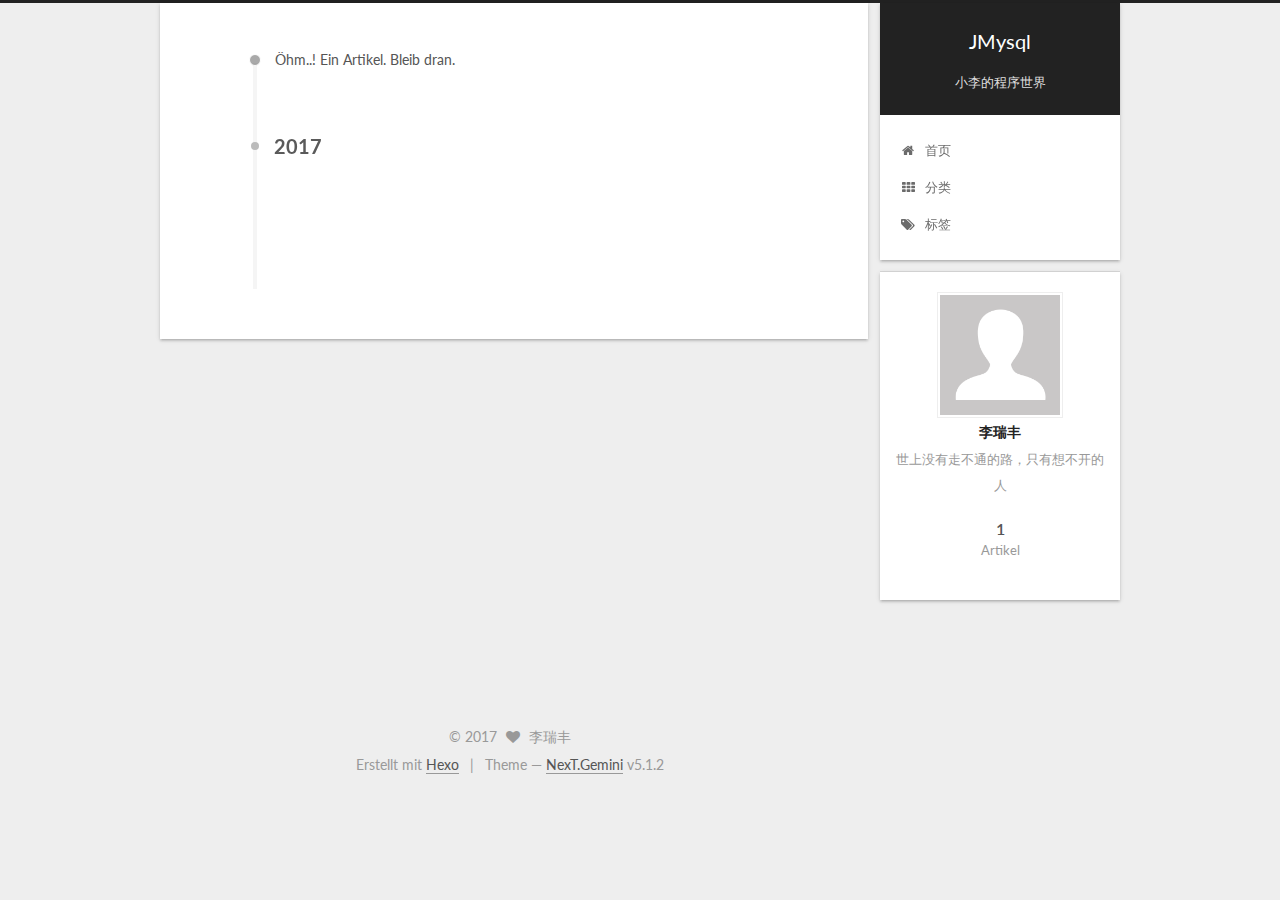
==== archives/index.html @ 9045496e "Site updated: 2017-08-25 07:02:39" ====
<!DOCTYPE html>



  


<html class="theme-next gemini use-motion" lang="">
<head>
  <meta charset="UTF-8"/>
<meta http-equiv="X-UA-Compatible" content="IE=edge" />
<meta name="viewport" content="width=device-width, initial-scale=1, maximum-scale=1"/>
<meta name="theme-color" content="#222">









<meta http-equiv="Cache-Control" content="no-transform" />
<meta http-equiv="Cache-Control" content="no-siteapp" />
















  
  
  <link href="/lib/fancybox/source/jquery.fancybox.css?v=2.1.5" rel="stylesheet" type="text/css" />




  
  
  
  

  
    
    
  

  

  

  

  

  
    
    
    <link href="//fonts.googleapis.com/css?family=Lato:300,300italic,400,400italic,700,700italic&subset=latin,latin-ext" rel="stylesheet" type="text/css">
  






<link href="/lib/font-awesome/css/font-awesome.min.css?v=4.6.2" rel="stylesheet" type="text/css" />

<link href="/css/main.css?v=5.1.2" rel="stylesheet" type="text/css" />


  <meta name="keywords" content="JMysql, jmysql,李瑞丰,李瑞丰的博客" />








  <link rel="shortcut icon" type="image/x-icon" href="/favicon.ico?v=5.1.2" />






<meta name="description" content="世上没有走不通的路，只有想不开的人">
<meta property="og:type" content="website">
<meta property="og:title" content="JMysql">
<meta property="og:url" content="http://yoursite.com/archives/index.html">
<meta property="og:site_name" content="JMysql">
<meta property="og:description" content="世上没有走不通的路，只有想不开的人">
<meta name="twitter:card" content="summary">
<meta name="twitter:title" content="JMysql">
<meta name="twitter:description" content="世上没有走不通的路，只有想不开的人">



<script type="text/javascript" id="hexo.configurations">
  var NexT = window.NexT || {};
  var CONFIG = {
    root: '/',
    scheme: 'Gemini',
    version: '5.1.2',
    sidebar: {"position":"right","display":"post","offset":12,"offset_float":12,"b2t":false,"scrollpercent":false,"onmobile":false},
    fancybox: true,
    tabs: true,
    motion: true,
    duoshuo: {
      userId: '0',
      author: 'Author'
    },
    algolia: {
      applicationID: '',
      apiKey: '',
      indexName: '',
      hits: {"per_page":10},
      labels: {"input_placeholder":"Search for Posts","hits_empty":"We didn't find any results for the search: ${query}","hits_stats":"${hits} results found in ${time} ms"}
    }
  };
</script>



  <link rel="canonical" href="http://yoursite.com/archives/"/>





  <title>Archiv | JMysql</title>
  








</head>

<body itemscope itemtype="http://schema.org/WebPage" lang="">

  
  
    
  

  <div class="container sidebar-position-right page-archive">
    <div class="headband"></div>

    <header id="header" class="header" itemscope itemtype="http://schema.org/WPHeader">
      <div class="header-inner"><div class="site-brand-wrapper">
  <div class="site-meta ">
    

    <div class="custom-logo-site-title">
      <a href="/"  class="brand" rel="start">
        <span class="logo-line-before"><i></i></span>
        <span class="site-title">JMysql</span>
        <span class="logo-line-after"><i></i></span>
      </a>
    </div>
      
        <p class="site-subtitle">小李的程序世界</p>
      
  </div>

  <div class="site-nav-toggle">
    <button>
      <span class="btn-bar"></span>
      <span class="btn-bar"></span>
      <span class="btn-bar"></span>
    </button>
  </div>
</div>

<nav class="site-nav">
  

  
    <ul id="menu" class="menu">
      
        
        <li class="menu-item menu-item-首页">
          <a href="/" rel="section">
            
              <i class="menu-item-icon fa fa-fw fa-home"></i> <br />
            
            首页
          </a>
        </li>
      
        
        <li class="menu-item menu-item-分类">
          <a href="/categories/" rel="section">
            
              <i class="menu-item-icon fa fa-fw fa-th"></i> <br />
            
            分类
          </a>
        </li>
      
        
        <li class="menu-item menu-item-标签">
          <a href="/tags/" rel="section">
            
              <i class="menu-item-icon fa fa-fw fa-tags"></i> <br />
            
            标签
          </a>
        </li>
      

      
    </ul>
  

  
</nav>



 </div>
    </header>

    <main id="main" class="main">
      <div class="main-inner">
        <div class="content-wrap">
          <div id="content" class="content">
            

  
  
  
  <div class="post-block archive">
    <div id="posts" class="posts-collapse">
      <span class="archive-move-on"></span>

      <span class="archive-page-counter">
        
        
        
          
        
        Öhm..! Ein Artikel. Bleib dran.
      </span>

      

        
        
        

        
          
          <div class="collection-title">
            <h2 class="archive-year motion-element" id="archive-year-2017">2017</h2>
          </div>
        
        

        

  <article class="post post-type-normal" itemscope itemtype="http://schema.org/Article">
    <header class="post-header">

      <h2 class="post-title">
        
            <a class="post-title-link" href="/2017/08/25/hello-world/" itemprop="url">
              
                <span itemprop="name">Hello World</span>
              
            </a>
        
      </h2>

      <div class="post-meta">
        <time class="post-time" itemprop="dateCreated"
              datetime="2017-08-25T06:09:47+08:00"
              content="2017-08-25" >
          08-25
        </time>
      </div>

    </header>
  </article>



      

    </div>
  </div>
  
  
  

  



          </div>
          


          

        </div>
        
          
  
  <div class="sidebar-toggle">
    <div class="sidebar-toggle-line-wrap">
      <span class="sidebar-toggle-line sidebar-toggle-line-first"></span>
      <span class="sidebar-toggle-line sidebar-toggle-line-middle"></span>
      <span class="sidebar-toggle-line sidebar-toggle-line-last"></span>
    </div>
  </div>

  <aside id="sidebar" class="sidebar">
    
    <div class="sidebar-inner">

      

      

      <section class="site-overview sidebar-panel sidebar-panel-active">
        <div class="site-author motion-element" itemprop="author" itemscope itemtype="http://schema.org/Person">
          <img class="site-author-image" itemprop="image"
               src="/images/avatar.gif"
               alt="李瑞丰" />
          <p class="site-author-name" itemprop="name">李瑞丰</p>
           
              <p class="site-description motion-element" itemprop="description">世上没有走不通的路，只有想不开的人</p>
          
        </div>
        <nav class="site-state motion-element">

          
            <div class="site-state-item site-state-posts">
            
              <a href="/archives">
            
                <span class="site-state-item-count">1</span>
                <span class="site-state-item-name">Artikel</span>
              </a>
            </div>
          

          

          

        </nav>

        

        <div class="links-of-author motion-element">
          
        </div>

        
        

        
        

        


      </section>

      

      

    </div>
  </aside>


        
      </div>
    </main>

    <footer id="footer" class="footer">
      <div class="footer-inner">
        <div class="copyright" >
  
  &copy; 
  <span itemprop="copyrightYear">2017</span>
  <span class="with-love">
    <i class="fa fa-heart"></i>
  </span>
  <span class="author" itemprop="copyrightHolder">李瑞丰</span>

  
</div>


  <div class="powered-by">Erstellt mit  <a class="theme-link" href="https://hexo.io">Hexo</a></div>

  <span class="post-meta-divider">|</span>

  <div class="theme-info">Theme &mdash; <a class="theme-link" href="https://github.com/iissnan/hexo-theme-next">NexT.Gemini</a> v5.1.2</div>


        







        
      </div>
    </footer>

    
      <div class="back-to-top">
        <i class="fa fa-arrow-up"></i>
        
      </div>
    

  </div>

  

<script type="text/javascript">
  if (Object.prototype.toString.call(window.Promise) !== '[object Function]') {
    window.Promise = null;
  }
</script>









  












  
  <script type="text/javascript" src="/lib/jquery/index.js?v=2.1.3"></script>

  
  <script type="text/javascript" src="/lib/fastclick/lib/fastclick.min.js?v=1.0.6"></script>

  
  <script type="text/javascript" src="/lib/jquery_lazyload/jquery.lazyload.js?v=1.9.7"></script>

  
  <script type="text/javascript" src="/lib/velocity/velocity.min.js?v=1.2.1"></script>

  
  <script type="text/javascript" src="/lib/velocity/velocity.ui.min.js?v=1.2.1"></script>

  
  <script type="text/javascript" src="/lib/fancybox/source/jquery.fancybox.pack.js?v=2.1.5"></script>


  


  <script type="text/javascript" src="/js/src/utils.js?v=5.1.2"></script>

  <script type="text/javascript" src="/js/src/motion.js?v=5.1.2"></script>



  
  


  <script type="text/javascript" src="/js/src/affix.js?v=5.1.2"></script>

  <script type="text/javascript" src="/js/src/schemes/pisces.js?v=5.1.2"></script>



  
  <script type="text/javascript" src="/js/src/scrollspy.js?v=5.1.2"></script>
<script type="text/javascript" src="/js/src/post-details.js?v=5.1.2"></script>

  
    <script type="text/javascript" id="motion.page.archive">
      $('.archive-year').velocity('transition.slideLeftIn');
    </script>
  


  


  <script type="text/javascript" src="/js/src/bootstrap.js?v=5.1.2"></script>



  


  




	





  





  








  





  

  

  

  

  

  

</body>
</html>
---- css/main.css ----
/* normalize.css v3.0.2 | MIT License | git.io/normalize */
html {
  font-family: sans-serif; /* 1 */
  -ms-text-size-adjust: 100%; /* 2 */
  -webkit-text-size-adjust: 100%; /* 2 */
}
body {
  margin: 0;
}
article,
aside,
details,
figcaption,
figure,
footer,
header,
hgroup,
main,
menu,
nav,
section,
summary {
  display: block;
}
audio,
canvas,
progress,
video {
  display: inline-block; /* 1 */
  vertical-align: baseline; /* 2 */
}
audio:not([controls]) {
  display: none;
  height: 0;
}
[hidden],
template {
  display: none;
}
a {
  background-color: transparent;
}
a:active,
a:hover {
  outline: 0;
}
abbr[title] {
  border-bottom: 1px dotted;
}
b,
strong {
  font-weight: bold;
}
dfn {
  font-style: italic;
}
h1 {
  font-size: 2em;
  margin: 0.67em 0;
}
mark {
  background: #ff0;
  color: #000;
}
small {
  font-size: 80%;
}
sub,
sup {
  font-size: 75%;
  line-height: 0;
  position: relative;
  vertical-align: baseline;
}
sup {
  top: -0.5em;
}
sub {
  bottom: -0.25em;
}
img {
  border: 0;
}
svg:not(:root) {
  overflow: hidden;
}
figure {
  margin: 1em 40px;
}
hr {
  -moz-box-sizing: content-box;
  box-sizing: content-box;
  height: 0;
}
pre {
  overflow: auto;
}
code,
kbd,
pre,
samp {
  font-family: monospace, monospace;
  font-size: 1em;
}
button,
input,
optgroup,
select,
textarea {
  color: inherit; /* 1 */
  font: inherit; /* 2 */
  margin: 0; /* 3 */
}
button {
  overflow: visible;
}
button,
select {
  text-transform: none;
}
button,
html input[type="button"],
input[type="reset"],
input[type="submit"] {
  -webkit-appearance: button; /* 2 */
  cursor: pointer; /* 3 */
}
button[disabled],
html input[disabled] {
  cursor: default;
}
button::-moz-focus-inner,
input::-moz-focus-inner {
  border: 0;
  padding: 0;
}
input {
  line-height: normal;
}
input[type="checkbox"],
input[type="radio"] {
  box-sizing: border-box; /* 1 */
  padding: 0; /* 2 */
}
input[type="number"]::-webkit-inner-spin-button,
input[type="number"]::-webkit-outer-spin-button {
  height: auto;
}
input[type="search"] {
  -webkit-appearance: textfield; /* 1 */
  -moz-box-sizing: content-box;
  -webkit-box-sizing: content-box; /* 2 */
  box-sizing: content-box;
}
input[type="search"]::-webkit-search-cancel-button,
input[type="search"]::-webkit-search-decoration {
  -webkit-appearance: none;
}
fieldset {
  border: 1px solid #c0c0c0;
  margin: 0 2px;
  padding: 0.35em 0.625em 0.75em;
}
legend {
  border: 0; /* 1 */
  padding: 0; /* 2 */
}
textarea {
  overflow: auto;
}
optgroup {
  font-weight: bold;
}
table {
  border-collapse: collapse;
  border-spacing: 0;
}
td,
th {
  padding: 0;
}
::selection {
  background: #262a30;
  color: #fff;
}
body {
  position: relative;
  font-family: 'Lato', "PingFang SC", "Microsoft YaHei", sans-serif;
  font-size: 14px;
  line-height: 2;
  color: #555;
  background: #eee;
}
@media (max-width: 767px) {
  body {
    padding-right: 0 !important;
  }
}
@media (min-width: 768px) and (max-width: 991px) {
  body {
    padding-right: 0 !important;
  }
}
@media (min-width: 1600px) {
  body {
    font-size: 16px;
  }
}
h1,
h2,
h3,
h4,
h5,
h6 {
  margin: 0;
  padding: 0;
  font-weight: bold;
  line-height: 1.5;
  font-family: 'Lato', "PingFang SC", "Microsoft YaHei", sans-serif;
}
h2,
h3,
h4,
h5,
h6 {
  margin: 20px 0 15px;
}
h1 {
  font-size: 22px;
}
@media (max-width: 767px) {
  h1 {
    font-size: 18px;
  }
}
h2 {
  font-size: 20px;
}
@media (max-width: 767px) {
  h2 {
    font-size: 16px;
  }
}
h3 {
  font-size: 18px;
}
@media (max-width: 767px) {
  h3 {
    font-size: 14px;
  }
}
h4 {
  font-size: 16px;
}
@media (max-width: 767px) {
  h4 {
    font-size: 12px;
  }
}
h5 {
  font-size: 14px;
}
@media (max-width: 767px) {
  h5 {
    font-size: 10px;
  }
}
h6 {
  font-size: 12px;
}
@media (max-width: 767px) {
  h6 {
    font-size: 8px;
  }
}
p {
  margin: 0 0 20px 0;
}
a {
  color: #555;
  text-decoration: none;
  border-bottom: 1px solid #999;
  word-wrap: break-word;
}
a:hover {
  color: #222;
  border-bottom-color: #222;
}
blockquote {
  margin: 0;
  padding: 0;
}
img {
  display: block;
  margin: auto;
  max-width: 100%;
  height: auto;
}
hr {
  margin: 40px 0;
  height: 3px;
  border: none;
  background-color: #ddd;
  background-image: repeating-linear-gradient(-45deg, #fff, #fff 4px, transparent 4px, transparent 8px);
}
blockquote {
  padding: 0 15px;
  color: #666;
  border-left: 4px solid #ddd;
}
blockquote cite::before {
  content: "-";
  padding: 0 5px;
}
dt {
  font-weight: 700;
}
dd {
  margin: 0;
  padding: 0;
}
kbd {
  border: 1px solid #ccc;
  border-radius: 0.2em;
  box-shadow: 0.1em 0.1em 0.2em rgba(0,0,0,0.1);
  background-color: #f9f9f9;
  font-family: inherit;
  background-image: -webkit-linear-gradient(top, #eee, #fff, #eee);
  padding: 0.1em 0.3em;
  white-space: nowrap;
}
.text-left {
  text-align: left;
}
.text-center {
  text-align: center;
}
.text-right {
  text-align: right;
}
.text-justify {
  text-align: justify;
}
.text-nowrap {
  white-space: nowrap;
}
.text-lowercase {
  text-transform: lowercase;
}
.text-uppercase {
  text-transform: uppercase;
}
.text-capitalize {
  text-transform: capitalize;
}
.center-block {
  display: block;
  margin-left: auto;
  margin-right: auto;
}
.clearfix:before,
.clearfix:after {
  content: " ";
  display: table;
}
.clearfix:after {
  clear: both;
}
.pullquote {
  width: 45%;
}
.pullquote.left {
  float: left;
  margin-left: 5px;
  margin-right: 10px;
}
.pullquote.right {
  float: right;
  margin-left: 10px;
  margin-right: 5px;
}
.affix.affix.affix {
  position: fixed;
}
.translation {
  margin-top: -20px;
  font-size: 14px;
  color: #999;
}
.scrollbar-measure {
  width: 100px;
  height: 100px;
  overflow: scroll;
  position: absolute;
  top: -9999px;
}
.use-motion .motion-element {
  opacity: 0;
}
table {
  margin: 20px 0;
  width: 100%;
  border-collapse: collapse;
  border-spacing: 0;
  border: 1px solid #ddd;
  font-size: 14px;
  table-layout: fixed;
  word-wrap: break-all;
}
table>tbody>tr:nth-of-type(odd) {
  background-color: #f9f9f9;
}
table>tbody>tr:hover {
  background-color: #f5f5f5;
}
caption,
th,
td {
  padding: 8px;
  text-align: left;
  vertical-align: middle;
  font-weight: normal;
}
th,
td {
  border-bottom: 3px solid #ddd;
  border-right: 1px solid #eee;
}
th {
  padding-bottom: 10px;
  font-weight: 700;
}
td {
  border-bottom-width: 1px;
}
html,
body {
  height: 100%;
}
.container {
  position: relative;
  min-height: 100%;
}
.header-inner {
  margin: 0 auto;
  padding: 100px 0 70px;
  width: calc(100% - 252px);
}
@media (min-width: 1600px) {
  .container .header-inner {
    width: 900px;
  }
}
.main-inner {
  margin: 0 auto;
  width: calc(100% - 252px);
}
@media (min-width: 1600px) {
  .container .main-inner {
    width: 900px;
  }
}
.footer {
  width: 100%;
  min-height: 50px;
}
.footer-inner {
  box-sizing: border-box;
  margin: 20px auto;
  width: calc(100% - 252px);
}
@media (min-width: 1600px) {
  .container .footer-inner {
    width: 900px;
  }
}
pre,
.highlight {
  overflow: auto;
  margin: 20px 0;
  padding: 0;
  font-size: 13px;
  color: #4d4d4c;
  background: #f7f7f7;
  line-height: 1.6;
}
pre,
code {
  font-family: consolas, Menlo, "PingFang SC", "Microsoft YaHei", monospace;
}
code {
  padding: 2px 4px;
  word-wrap: break-word;
  color: #555;
  background: #eee;
  border-radius: 3px;
  font-size: 13px;
}
pre code {
  padding: 0;
  color: #4d4d4c;
  background: none;
  text-shadow: none;
}
.highlight {
  border-radius: 1px;
}
.highlight pre {
  border: none;
  margin: 0;
  padding: 10px 0;
}
.highlight table {
  margin: 0;
  width: auto;
  border: none;
}
.highlight td {
  border: none;
  padding: 0;
}
.highlight figcaption {
  font-size: 1em;
  color: #4d4d4c;
  line-height: 1em;
  margin-bottom: 1em;
}
.highlight figcaption:before,
.highlight figcaption:after {
  content: " ";
  display: table;
}
.highlight figcaption:after {
  clear: both;
}
.highlight figcaption a {
  float: right;
  color: #4d4d4c;
}
.highlight figcaption a:hover {
  border-bottom-color: #4d4d4c;
}
.highlight .gutter pre {
  padding-left: 10px;
  padding-right: 10px;
  color: #869194;
  text-align: right;
  background-color: #eff2f3;
}
.highlight .code pre {
  width: 100%;
  padding-left: 10px;
  padding-right: 10px;
  background-color: #f7f7f7;
}
.highlight .line {
  height: 20px;
}
.gutter {
  -webkit-user-select: none;
  -moz-user-select: none;
  -ms-user-select: none;
  user-select: none;
}
.gist table {
  width: auto;
}
.gist table td {
  border: none;
}
pre .deletion {
  background: #fdd;
}
pre .addition {
  background: #dfd;
}
pre .meta {
  color: #8959a8;
}
pre .comment {
  color: #8e908c;
}
pre .variable,
pre .attribute,
pre .tag,
pre .regexp,
pre .ruby .constant,
pre .xml .tag .title,
pre .xml .pi,
pre .xml .doctype,
pre .html .doctype,
pre .css .id,
pre .css .class,
pre .css .pseudo {
  color: #c82829;
}
pre .number,
pre .preprocessor,
pre .built_in,
pre .literal,
pre .params,
pre .constant,
pre .command {
  color: #f5871f;
}
pre .ruby .class .title,
pre .css .rules .attribute,
pre .string,
pre .value,
pre .inheritance,
pre .header,
pre .ruby .symbol,
pre .xml .cdata,
pre .special,
pre .number,
pre .formula {
  color: #718c00;
}
pre .title,
pre .css .hexcolor {
  color: #3e999f;
}
pre .function,
pre .python .decorator,
pre .python .title,
pre .ruby .function .title,
pre .ruby .title .keyword,
pre .perl .sub,
pre .javascript .title,
pre .coffeescript .title {
  color: #4271ae;
}
pre .keyword,
pre .javascript .function {
  color: #8959a8;
}
.full-image.full-image.full-image {
  border: none;
  max-width: 100%;
  width: auto;
  margin: 20px auto;
}
@media (min-width: 992px) {
  .full-image.full-image.full-image {
    max-width: none;
    width: 118%;
    margin: 0 -9%;
  }
}
.blockquote-center,
.page-home .post-type-quote blockquote,
.page-post-detail .post-type-quote blockquote {
  position: relative;
  margin: 40px 0;
  padding: 0;
  border-left: none;
  text-align: center;
}
.blockquote-center::before,
.page-home .post-type-quote blockquote::before,
.page-post-detail .post-type-quote blockquote::before,
.blockquote-center::after,
.page-home .post-type-quote blockquote::after,
.page-post-detail .post-type-quote blockquote::after {
  position: absolute;
  content: ' ';
  display: block;
  width: 100%;
  height: 24px;
  opacity: 0.2;
  background-repeat: no-repeat;
  background-position: 0 -6px;
  background-size: 22px 22px;
}
.blockquote-center::before,
.page-home .post-type-quote blockquote::before,
.page-post-detail .post-type-quote blockquote::before {
  top: -20px;
  background-image: url("../images/quote-l.svg");
  border-top: 1px solid #ccc;
}
.blockquote-center::after,
.page-home .post-type-quote blockquote::after,
.page-post-detail .post-type-quote blockquote::after {
  bottom: -20px;
  background-image: url("../images/quote-r.svg");
  border-bottom: 1px solid #ccc;
  background-position: 100% 8px;
}
.blockquote-center p,
.page-home .post-type-quote blockquote p,
.page-post-detail .post-type-quote blockquote p,
.blockquote-center div,
.page-home .post-type-quote blockquote div,
.page-post-detail .post-type-quote blockquote div {
  text-align: center;
}
.post .post-body .group-picture img {
  box-sizing: border-box;
  padding: 0 3px;
  border: none;
}
.post .group-picture-row {
  overflow: hidden;
  margin-top: 6px;
}
.post .group-picture-row:first-child {
  margin-top: 0;
}
.post .group-picture-column {
  float: left;
}
.page-post-detail .post-body .group-picture-column {
  float: none;
  margin-top: 10px;
  width: auto !important;
}
.page-post-detail .post-body .group-picture-column img {
  margin: 0 auto;
}
.page-archive .group-picture-container {
  overflow: hidden;
}
.page-archive .group-picture-row {
  float: left;
}
.page-archive .group-picture-row:first-child {
  margin-top: 6px;
}
.page-archive .group-picture-column {
  max-width: 150px;
  max-height: 150px;
}
.post-body .note {
  position: relative;
  padding: 15px;
  margin-bottom: 20px;
  border: 1px solid #eee;
  border-left-width: 5px;
  border-radius: 3px;
}
.post-body .note h2,
.post-body .note h3,
.post-body .note h4,
.post-body .note h5,
.post-body .note h6 {
  margin-top: 0;
  margin-bottom: 0;
  border-bottom: initial;
  padding-top: 0 !important;
}
.post-body .note p:first-child,
.post-body .note ul:first-child,
.post-body .note ol:first-child,
.post-body .note table:first-child,
.post-body .note pre:first-child,
.post-body .note blockquote:first-child {
  margin-top: 0;
}
.post-body .note p:last-child,
.post-body .note ul:last-child,
.post-body .note ol:last-child,
.post-body .note table:last-child,
.post-body .note pre:last-child,
.post-body .note blockquote:last-child {
  margin-bottom: 0;
}
.post-body .note.default {
  border-left-color: #777;
}
.post-body .note.default h2,
.post-body .note.default h3,
.post-body .note.default h4,
.post-body .note.default h5,
.post-body .note.default h6 {
  color: #777;
}
.post-body .note.primary {
  border-left-color: #6f42c1;
}
.post-body .note.primary h2,
.post-body .note.primary h3,
.post-body .note.primary h4,
.post-body .note.primary h5,
.post-body .note.primary h6 {
  color: #6f42c1;
}
.post-body .note.info {
  border-left-color: #428bca;
}
.post-body .note.info h2,
.post-body .note.info h3,
.post-body .note.info h4,
.post-body .note.info h5,
.post-body .note.info h6 {
  color: #428bca;
}
.post-body .note.success {
  border-left-color: #5cb85c;
}
.post-body .note.success h2,
.post-body .note.success h3,
.post-body .note.success h4,
.post-body .note.success h5,
.post-body .note.success h6 {
  color: #5cb85c;
}
.post-body .note.warning {
  border-left-color: #f0ad4e;
}
.post-body .note.warning h2,
.post-body .note.warning h3,
.post-body .note.warning h4,
.post-body .note.warning h5,
.post-body .note.warning h6 {
  color: #f0ad4e;
}
.post-body .note.danger {
  border-left-color: #d9534f;
}
.post-body .note.danger h2,
.post-body .note.danger h3,
.post-body .note.danger h4,
.post-body .note.danger h5,
.post-body .note.danger h6 {
  color: #d9534f;
}
.post-body .label {
  display: inline;
  padding: 0 2px;
  white-space: nowrap;
}
.post-body .label.default {
  background-color: #f0f0f0;
}
.post-body .label.primary {
  background-color: #efe6f7;
}
.post-body .label.info {
  background-color: #e5f2f8;
}
.post-body .label.success {
  background-color: #e7f4e9;
}
.post-body .label.warning {
  background-color: #fcf6e1;
}
.post-body .label.danger {
  background-color: #fae8eb;
}
.post-body .tabs {
  position: relative;
  display: block;
  margin-bottom: 20px;
  padding-top: 10px;
}
.post-body .tabs ul.nav-tabs {
  margin: 0;
  padding: 0;
  display: flex;
  margin-bottom: -1px;
}
@media (max-width: 413px) {
  .post-body .tabs ul.nav-tabs {
    display: block;
    margin-bottom: 5px;
  }
}
.post-body .tabs ul.nav-tabs li.tab {
  list-style-type: none !important;
  margin: 0 0.25em 0 0;
  border-top: 3px solid transparent;
  border-left: 1px solid transparent;
  border-right: 1px solid transparent;
}
@media (max-width: 413px) {
  .post-body .tabs ul.nav-tabs li.tab {
    margin: initial;
    border-top: 1px solid transparent;
    border-left: 3px solid transparent;
    border-right: 1px solid transparent;
    border-bottom: 1px solid transparent;
  }
}
.post-body .tabs ul.nav-tabs li.tab a {
  outline: 0;
  border-bottom: initial;
  display: block;
  line-height: 1.8em;
  padding: 0.25em 0.75em;
  transition-duration: 0.2s;
  transition-timing-function: ease-out;
  transition-delay: 0s;
}
.post-body .tabs ul.nav-tabs li.tab a i {
  width: 1.285714285714286em;
}
.post-body .tabs ul.nav-tabs li.tab.active {
  border-top: 3px solid #fc6423;
  border-left: 1px solid #ddd;
  border-right: 1px solid #ddd;
  background-color: #fff;
}
@media (max-width: 413px) {
  .post-body .tabs ul.nav-tabs li.tab.active {
    border-top: 1px solid #ddd;
    border-left: 3px solid #fc6423;
    border-right: 1px solid #ddd;
    border-bottom: 1px solid #ddd;
  }
}
.post-body .tabs ul.nav-tabs li.tab.active a {
  cursor: default;
  color: #555;
}
.post-body .tabs .tab-content {
  background-color: #fff;
}
.post-body .tabs .tab-content .tab-pane {
  border: 1px solid #ddd;
  padding: 20px 20px 0 20px;
}
.post-body .tabs .tab-content .tab-pane:not(.active) {
  display: none !important;
}
.post-body .tabs .tab-content .tab-pane.active {
  display: block !important;
}
.btn {
  display: inline-block;
  padding: 0 20px;
  font-size: 14px;
  color: #fff;
  background: #222;
  border: 2px solid #555;
  text-decoration: none;
  border-radius: 0;
  transition-property: background-color;
  transition-duration: 0.2s;
  transition-timing-function: ease-in-out;
  transition-delay: 0s;
}
.btn:hover,
.post-button .btn:hover {
  border-color: #222;
  color: #fff;
  background: #222;
}
.btn-bar {
  display: block;
  width: 22px;
  height: 2px;
  background: #555;
  border-radius: 1px;
}
.btn-bar+.btn-bar {
  margin-top: 4px;
}
.pagination {
  margin: 120px 0 40px;
  text-align: center;
  border-top: 1px solid #eee;
}
.page-number-basic,
.pagination .prev,
.pagination .next,
.pagination .page-number,
.pagination .space {
  display: inline-block;
  position: relative;
  top: -1px;
  margin: 0 10px;
  padding: 0 10px;
  line-height: 30px;
}
@media (max-width: 767px) {
  .page-number-basic,
  .pagination .prev,
  .pagination .next,
  .pagination .page-number,
  .pagination .space {
    margin: 0 5px;
  }
}
.pagination .prev,
.pagination .next,
.pagination .page-number {
  border-bottom: 0;
  border-top: 1px solid #eee;
  transition-property: border-color;
  transition-duration: 0.2s;
  transition-timing-function: ease-in-out;
  transition-delay: 0s;
}
.pagination .prev:hover,
.pagination .next:hover,
.pagination .page-number:hover {
  border-top-color: #222;
}
.pagination .space {
  padding: 0;
  margin: 0;
}
.pagination .prev {
  margin-left: 0;
}
.pagination .next {
  margin-right: 0;
}
.pagination .page-number.current {
  color: #fff;
  background: #ccc;
  border-top-color: #ccc;
}
@media (max-width: 767px) {
  .pagination {
    border-top: none;
  }
  .pagination .prev,
  .pagination .next,
  .pagination .page-number {
    margin-bottom: 10px;
    border-top: 0;
    border-bottom: 1px solid #eee;
  }
  .pagination .prev:hover,
  .pagination .next:hover,
  .pagination .page-number:hover {
    border-bottom-color: #222;
  }
}
.comments {
  margin: 60px 20px 0;
}
.tag-cloud {
  text-align: center;
}
.tag-cloud a {
  display: inline-block;
  margin: 10px;
}
.back-to-top {
  box-sizing: border-box;
  position: fixed;
  bottom: -100px;
  right: 30px;
  z-index: 1050;
  padding: 0 6px;
  width: 24px;
  background: #222;
  font-size: 12px;
  opacity: 0.6;
  color: #fff;
  cursor: pointer;
  text-align: center;
  -webkit-transform: translateZ(0);
  transition-property: bottom;
  transition-duration: 0.2s;
  transition-timing-function: ease-in-out;
  transition-delay: 0s;
}
@media (min-width: 768px) and (max-width: 991px) {
  .back-to-top {
    display: none !important;
  }
}
@media (max-width: 767px) {
  .back-to-top {
    display: none !important;
  }
}
.back-to-top.back-to-top-on {
  bottom: 30px;
}
.header {
  background: transparent;
}
.header-inner {
  position: relative;
}
.headband {
  height: 3px;
  background: #222;
}
.site-meta {
  margin: 0;
  text-align: center;
}
@media (max-width: 767px) {
  .site-meta {
    text-align: center;
  }
}
.brand {
  position: relative;
  display: inline-block;
  padding: 0 40px;
  color: #fff;
  background: #222;
  border-bottom: none;
}
.brand:hover {
  color: #fff;
}
.logo {
  display: inline-block;
  margin-right: 5px;
  line-height: 36px;
  vertical-align: top;
}
.site-title {
  display: inline-block;
  vertical-align: top;
  line-height: 36px;
  font-size: 20px;
  font-weight: normal;
  font-family: 'Lato', "PingFang SC", "Microsoft YaHei", sans-serif;
}
.site-subtitle {
  margin-top: 10px;
  font-size: 13px;
  color: #ddd;
}
.use-motion .brand {
  opacity: 0;
}
.use-motion .logo,
.use-motion .site-title,
.use-motion .site-subtitle {
  opacity: 0;
  position: relative;
  top: -10px;
}
.site-nav-toggle {
  display: none;
  position: absolute;
  top: 10px;
  left: 10px;
}
@media (max-width: 767px) {
  .site-nav-toggle {
    display: block;
  }
}
.site-nav-toggle button {
  margin-top: 2px;
  padding: 9px 10px;
  background: transparent;
  border: none;
}
@media (max-width: 767px) {
  .site-nav {
    display: none;
    margin: 0 -10px;
    padding: 0 10px;
    clear: both;
    border-top: 1px solid #ddd;
  }
}
@media (min-width: 768px) and (max-width: 991px) {
  .site-nav {
    display: block !important;
  }
}
@media (min-width: 992px) {
  .site-nav {
    display: block !important;
  }
}
.menu {
  margin-top: 20px;
  padding-left: 0;
  text-align: center;
}
.menu .menu-item {
  display: inline-block;
  margin: 0 10px;
  list-style: none;
}
@media screen and (max-width: 767px) {
  .menu .menu-item {
    margin-top: 10px;
  }
}
.menu .menu-item a {
  display: block;
  font-size: 13px;
  line-height: inherit;
  border-bottom: 1px solid transparent;
  transition-property: border-color;
  transition-duration: 0.2s;
  transition-timing-function: ease-in-out;
  transition-delay: 0s;
}
.menu .menu-item a:hover,
.menu-item-active a {
  border-bottom-color: #222;
}
.menu .menu-item .fa {
  margin-right: 5px;
}
.use-motion .menu-item {
  opacity: 0;
}
.post-body {
  font-family: 'Lato', "PingFang SC", "Microsoft YaHei", sans-serif;
}
@media (max-width: 767px) {
  .post-body {
    word-break: break-word;
  }
}
.post-body .fancybox img {
  display: block !important;
  margin: 0 auto;
  cursor: pointer;
  cursor: zoom-in;
  cursor: -webkit-zoom-in;
}
.post-body .image-caption,
.post-body .figure .caption {
  margin: 10px auto 15px;
  text-align: center;
  font-size: 14px;
  color: #999;
  font-weight: bold;
  line-height: 1;
}
.post-sticky-flag {
  display: inline-block;
  font-size: 16px;
  -ms-transform: rotate(30deg);
  -webkit-transform: rotate(30deg);
  -moz-transform: rotate(30deg);
  -ms-transform: rotate(30deg);
  -o-transform: rotate(30deg);
  transform: rotate(30deg);
}
.posts-expand {
  padding-top: 40px;
}
@media (max-width: 767px) {
  .posts-expand {
    margin: 0 20px;
  }
  .post-body pre {
    padding: 10px;
  }
  .post-body pre .gutter pre {
    padding-right: 10px;
  }
  .post-body .highlight {
    margin-left: 0px;
    margin-right: 0px;
    padding: 0;
  }
  .post-body .highlight .gutter pre {
    padding-right: 10px;
  }
}
@media (min-width: 992px) {
  .posts-expand .post-body {
    text-align: justify;
  }
}
.posts-expand .post-body h2,
.posts-expand .post-body h3,
.posts-expand .post-body h4,
.posts-expand .post-body h5,
.posts-expand .post-body h6 {
  padding-top: 10px;
}
.posts-expand .post-body h2 .header-anchor,
.posts-expand .post-body h3 .header-anchor,
.posts-expand .post-body h4 .header-anchor,
.posts-expand .post-body h5 .header-anchor,
.posts-expand .post-body h6 .header-anchor {
  float: right;
  margin-left: 10px;
  color: #ccc;
  border-bottom-style: none;
  visibility: hidden;
}
.posts-expand .post-body h2 .header-anchor:hover,
.posts-expand .post-body h3 .header-anchor:hover,
.posts-expand .post-body h4 .header-anchor:hover,
.posts-expand .post-body h5 .header-anchor:hover,
.posts-expand .post-body h6 .header-anchor:hover {
  color: inherit;
}
.posts-expand .post-body h2:hover .header-anchor,
.posts-expand .post-body h3:hover .header-anchor,
.posts-expand .post-body h4:hover .header-anchor,
.posts-expand .post-body h5:hover .header-anchor,
.posts-expand .post-body h6:hover .header-anchor {
  visibility: visible;
}
.posts-expand .post-body ul li {
  list-style: circle;
}
.posts-expand .post-body img {
  box-sizing: border-box;
  margin: auto;
  padding: 3px;
  border: 1px solid #ddd;
}
.posts-expand .fancybox img {
  margin: 0 auto;
}
@media (max-width: 767px) {
  .posts-collapse {
    margin: 0 20px;
  }
  .posts-collapse .post-title,
  .posts-collapse .post-meta {
    display: block;
    width: auto;
    text-align: left;
  }
}
.posts-collapse {
  position: relative;
  z-index: 1010;
  margin-left: 55px;
}
.posts-collapse::after {
  content: " ";
  position: absolute;
  top: 20px;
  left: 0;
  margin-left: -2px;
  width: 4px;
  height: 100%;
  background: #f5f5f5;
  z-index: -1;
}
@media (max-width: 767px) {
  .posts-collapse {
    margin: 0 20px;
  }
}
.posts-collapse .collection-title {
  position: relative;
  margin: 60px 0;
}
.posts-collapse .collection-title h1,
.posts-collapse .collection-title h2 {
  margin-left: 20px;
}
.posts-collapse .collection-title small {
  color: #bbb;
  margin-left: 5px;
}
.posts-collapse .collection-title::before {
  content: " ";
  position: absolute;
  left: 0;
  top: 50%;
  margin-left: -4px;
  margin-top: -4px;
  width: 8px;
  height: 8px;
  background: #bbb;
  border-radius: 50%;
}
.posts-collapse .post {
  margin: 30px 0;
}
.posts-collapse .post-header {
  position: relative;
  transition-duration: 0.2s;
  transition-timing-function: ease-in-out;
  transition-delay: 0s;
  transition-property: border;
  border-bottom: 1px dashed #ccc;
}
.posts-collapse .post-header::before {
  content: " ";
  position: absolute;
  left: 0;
  top: 12px;
  width: 6px;
  height: 6px;
  margin-left: -4px;
  background: #bbb;
  border-radius: 50%;
  border: 1px solid #fff;
  transition-duration: 0.2s;
  transition-timing-function: ease-in-out;
  transition-delay: 0s;
  transition-property: background;
}
.posts-collapse .post-header:hover {
  border-bottom-color: #666;
}
.posts-collapse .post-header:hover::before {
  background: #222;
}
.posts-collapse .post-meta {
  position: absolute;
  font-size: 12px;
  left: 20px;
  top: 5px;
}
.posts-collapse .post-comments-count {
  display: none;
}
.posts-collapse .post-title {
  margin-left: 60px;
  font-size: 16px;
  font-weight: normal;
  line-height: inherit;
}
.posts-collapse .post-title::after {
  margin-left: 3px;
  opacity: 0.6;
}
.posts-collapse .post-title a {
  color: #666;
  border-bottom: none;
}
.page-home .post-type-quote .post-header,
.page-post-detail .post-type-quote .post-header,
.page-home .post-type-quote .post-tags,
.page-post-detail .post-type-quote .post-tags {
  display: none;
}
.posts-expand .post-title {
  font-size: 26px;
  text-align: center;
  word-break: break-word;
  font-weight: 400;
}
@media (max-width: 767px) {
  .posts-expand .post-title {
    font-size: 22px;
  }
}
.posts-expand .post-title-link {
  display: inline-block;
  position: relative;
  color: #555;
  border-bottom: none;
  line-height: 1.2;
  vertical-align: top;
}
.posts-expand .post-title-link::before {
  content: "";
  position: absolute;
  width: 100%;
  height: 2px;
  bottom: 0;
  left: 0;
  background-color: #000;
  visibility: hidden;
  -webkit-transform: scaleX(0);
  -moz-transform: scaleX(0);
  -ms-transform: scaleX(0);
  -o-transform: scaleX(0);
  transform: scaleX(0);
  transition-duration: 0.2s;
  transition-timing-function: ease-in-out;
  transition-delay: 0s;
}
.posts-expand .post-title-link:hover::before {
  visibility: visible;
  -webkit-transform: scaleX(1);
  -moz-transform: scaleX(1);
  -ms-transform: scaleX(1);
  -o-transform: scaleX(1);
  transform: scaleX(1);
}
.posts-expand .post-title-link .fa {
  font-size: 16px;
}
.posts-expand .post-meta {
  margin: 3px 0 60px 0;
  color: #999;
  font-family: 'Lato', "PingFang SC", "Microsoft YaHei", sans-serif;
  font-size: 12px;
  text-align: center;
}
.posts-expand .post-meta .post-category-list {
  display: inline-block;
  margin: 0;
  padding: 3px;
}
.posts-expand .post-meta .post-category-list-link {
  color: #999;
}
.posts-expand .post-meta .post-description {
  font-size: 14px;
  margin-top: 2px;
}
.post-meta-divider {
  margin: 0 0.5em;
}
.post-meta-item-icon {
  margin-right: 3px;
}
@media (min-width: 768px) and (max-width: 991px) {
  .post-meta-item-icon {
    display: inline-block;
  }
}
@media (max-width: 767px) {
  .post-meta-item-icon {
    display: inline-block;
  }
}
@media (min-width: 768px) and (max-width: 991px) {
  .post-meta-item-text {
    display: none;
  }
}
@media (max-width: 767px) {
  .post-meta-item-text {
    display: none;
  }
}
@media (max-width: 767px) {
  .posts-expand .post-comments-count {
    display: none;
  }
}
.post-button {
  margin-top: 50px;
}
.post-button .btn {
  color: #555;
  font-size: 14px;
  background: #fff;
  border-radius: 2px;
  line-height: 2;
  margin: 0 4px 8px 4px;
}
.post-button .fa-fw {
  width: 1.285714285714286em;
  text-align: left;
}
.posts-expand .post-tags {
  margin-top: 40px;
  text-align: center;
}
.posts-expand .post-tags a {
  display: inline-block;
  margin-right: 10px;
  font-size: 13px;
}
.post-nav {
  display: table;
  margin-top: 15px;
  width: 100%;
  border-top: 1px solid #eee;
}
.post-nav-divider {
  display: table-cell;
  width: 10%;
}
.post-nav-item {
  display: table-cell;
  padding: 10px 0 0 0;
  width: 45%;
  vertical-align: top;
}
.post-nav-item a {
  position: relative;
  display: block;
  line-height: 25px;
  font-size: 14px;
  color: #555;
  border-bottom: none;
}
.post-nav-item a:hover {
  color: #222;
  border-bottom: none;
}
.post-nav-item a:active {
  top: 2px;
}
.post-nav-item .fa {
  position: absolute;
  top: 8px;
  left: 0;
  font-size: 12px;
}
.post-nav-next a {
  padding-left: 15px;
}
.post-nav-prev {
  text-align: right;
}
.post-nav-prev a {
  padding-right: 15px;
}
.post-nav-prev .fa {
  right: 0;
  left: auto;
}
.posts-expand .post-eof {
  display: block;
  margin: 80px auto 60px;
  width: 8%;
  height: 1px;
  background: #ccc;
  text-align: center;
}
.post:last-child .post-eof.post-eof.post-eof {
  display: none;
}
.post-gallery {
  display: table;
  table-layout: fixed;
  width: 100%;
  border-collapse: separate;
}
.post-gallery-row {
  display: table-row;
}
.post-gallery .post-gallery-img {
  display: table-cell;
  text-align: center;
  vertical-align: middle;
  border: none;
}
.post-gallery .post-gallery-img img {
  max-width: 100%;
  max-height: 100%;
  border: none;
}
.fancybox-close,
.fancybox-close:hover {
  border: none;
}
.post-copyright {
  margin: 2em 0 0;
  padding: 0.5em 1em;
  border-left: 3px solid #ff1700;
  background-color: #f9f9f9;
  list-style: none;
}
.rtl.post-body p,
.rtl.post-body a,
.rtl.post-body h1,
.rtl.post-body h2,
.rtl.post-body h3,
.rtl.post-body h4,
.rtl.post-body h5,
.rtl.post-body h6,
.rtl.post-body li,
.rtl.post-body ul,
.rtl.post-body ol {
  direction: rtl;
  font-family: UKIJ Ekran;
}
.rtl.post-title {
  font-family: UKIJ Ekran;
}
.sidebar {
  position: fixed;
  right: 0;
  top: 0;
  bottom: 0;
  width: 0;
  z-index: 1040;
  box-shadow: inset 0 2px 6px #000;
  background: #222;
  -webkit-transform: translateZ(0);
}
.sidebar a {
  color: #999;
  border-bottom-color: #555;
}
.sidebar a:hover {
  color: #eee;
}
@media (min-width: 768px) and (max-width: 991px) {
  .sidebar {
    display: none !important;
  }
}
@media (max-width: 767px) {
  .sidebar {
    display: none !important;
  }
}
.sidebar-inner {
  position: relative;
  padding: 20px 10px;
  color: #999;
  text-align: center;
}
.sidebar-toggle {
  position: fixed;
  right: 30px;
  bottom: 45px;
  width: 14px;
  height: 14px;
  padding: 5px;
  background: #222;
  line-height: 0;
  z-index: 1050;
  cursor: pointer;
  -webkit-transform: translateZ(0);
}
@media (min-width: 768px) and (max-width: 991px) {
  .sidebar-toggle {
    display: none !important;
  }
}
@media (max-width: 767px) {
  .sidebar-toggle {
    display: none !important;
  }
}
.sidebar-toggle-line {
  position: relative;
  display: inline-block;
  vertical-align: top;
  height: 2px;
  width: 100%;
  background: #fff;
  margin-top: 3px;
}
.sidebar-toggle-line:first-child {
  margin-top: 0;
}
.site-author-image {
  display: block;
  margin: 0 auto;
  padding: 2px;
  max-width: 120px;
  height: auto;
  border: 1px solid #eee;
}
.site-author-name {
  margin: 0;
  text-align: center;
  color: #222;
  font-weight: 600;
}
.site-description {
  margin-top: 0;
  text-align: center;
  font-size: 13px;
  color: #999;
}
.site-state {
  overflow: hidden;
  line-height: 1.4;
  white-space: nowrap;
  text-align: center;
}
.site-state-item {
  display: inline-block;
  padding: 0 15px;
  border-left: 1px solid #eee;
}
.site-state-item:first-child {
  border-left: none;
}
.site-state-item a {
  border-bottom: none;
}
.site-state-item-count {
  display: block;
  text-align: center;
  color: inherit;
  font-weight: 600;
  font-size: 16px;
}
.site-state-item-name {
  font-size: 13px;
  color: #999;
}
.feed-link {
  margin-top: 20px;
}
.feed-link a {
  display: inline-block;
  padding: 0 15px;
  color: #fc6423;
  border: 1px solid #fc6423;
  border-radius: 4px;
}
.feed-link a i {
  color: #fc6423;
  font-size: 14px;
}
.feed-link a:hover {
  color: #fff;
  background: #fc6423;
}
.feed-link a:hover i {
  color: #fff;
}
.links-of-author {
  margin-top: 20px;
  display: flex;
  flex-wrap: wrap;
  justify-content: center;
}
.links-of-author a {
  display: inline-block;
  vertical-align: middle;
  margin-right: 10px;
  margin-bottom: 10px;
  border-bottom-color: #555;
  font-size: 13px;
}
.links-of-author a:before {
  display: inline-block;
  vertical-align: middle;
  margin-right: 3px;
  content: " ";
  width: 4px;
  height: 4px;
  border-radius: 50%;
  background: #ff0b99;
}
.links-of-blogroll {
  font-size: 13px;
}
.links-of-blogroll-title {
  margin-top: 20px;
  font-size: 14px;
  font-weight: 600;
}
.links-of-blogroll-list {
  margin: 0;
  padding: 0;
  list-style: none;
}
.links-of-blogroll-item {
  padding: 2px 10px;
}
.links-of-blogroll-item a {
  max-width: 280px;
  box-sizing: border-box;
  display: inline-block;
  overflow: hidden;
  white-space: nowrap;
  text-overflow: ellipsis;
}
.sidebar-nav {
  margin: 0 0 20px;
  padding-left: 0;
}
.sidebar-nav li {
  display: inline-block;
  cursor: pointer;
  border-bottom: 1px solid transparent;
  font-size: 14px;
  color: #555;
}
.sidebar-nav li:hover {
  color: #fc6423;
}
.page-post-detail .sidebar-nav-toc {
  padding: 0 5px;
}
.page-post-detail .sidebar-nav-overview {
  margin-left: 10px;
}
.sidebar-nav .sidebar-nav-active {
  color: #fc6423;
  border-bottom-color: #fc6423;
}
.sidebar-nav .sidebar-nav-active:hover {
  color: #fc6423;
}
.sidebar-panel {
  display: none;
}
.sidebar-panel-active {
  display: block;
}
.post-toc-empty {
  font-size: 14px;
  color: #666;
}
.post-toc-wrap {
  overflow: hidden;
}
.post-toc {
  overflow: auto;
}
.post-toc ol {
  margin: 0;
  padding: 0 2px 5px 10px;
  text-align: left;
  list-style: none;
  font-size: 14px;
}
.post-toc ol > ol {
  padding-left: 0;
}
.post-toc ol a {
  transition-duration: 0.2s;
  transition-timing-function: ease-in-out;
  transition-delay: 0s;
  transition-property: all;
  color: #666;
  border-bottom-color: #ccc;
}
.post-toc ol a:hover {
  color: #000;
  border-bottom-color: #000;
}
.post-toc .nav-item {
  overflow: hidden;
  text-overflow: ellipsis;
  white-space: nowrap;
  line-height: 1.8;
}
.post-toc .nav .nav-child {
  display: none;
}
.post-toc .nav .active > .nav-child {
  display: block;
}
.post-toc .nav .active-current > .nav-child {
  display: block;
}
.post-toc .nav .active-current > .nav-child > .nav-item {
  display: block;
}
.post-toc .nav .active > a {
  color: #fc6423;
  border-bottom-color: #fc6423;
}
.post-toc .nav .active-current > a {
  color: #fc6423;
}
.post-toc .nav .active-current > a:hover {
  color: #fc6423;
}
.footer {
  font-size: 14px;
  color: #999;
}
.footer img {
  border: none;
}
.footer-inner {
  text-align: center;
}
.with-love {
  display: inline-block;
  margin: 0 5px;
}
.powered-by,
.theme-info {
  display: inline-block;
}
.cc-license {
  margin-top: 10px;
  text-align: center;
}
.cc-license .cc-opacity {
  opacity: 0.7;
  border-bottom: none;
}
.cc-license .cc-opacity:hover {
  opacity: 0.9;
}
.cc-license img {
  display: inline-block;
}
.theme-next #ds-thread #ds-reset {
  color: #555;
}
.theme-next #ds-thread #ds-reset .ds-replybox {
  margin-bottom: 30px;
}
.theme-next #ds-thread #ds-reset .ds-replybox .ds-avatar,
.theme-next #ds-reset .ds-avatar img {
  box-shadow: none;
}
.theme-next #ds-thread #ds-reset .ds-textarea-wrapper {
  border-color: #c7d4e1;
  background: none;
  border-top-right-radius: 3px;
  border-top-left-radius: 3px;
}
.theme-next #ds-thread #ds-reset .ds-textarea-wrapper textarea {
  height: 60px;
}
.theme-next #ds-reset .ds-rounded-top {
  border-radius: 0;
}
.theme-next #ds-thread #ds-reset .ds-post-toolbar {
  box-sizing: border-box;
  border: 1px solid #c7d4e1;
  background: #f6f8fa;
}
.theme-next #ds-thread #ds-reset .ds-post-options {
  height: 40px;
  border: none;
  background: none;
}
.theme-next #ds-thread #ds-reset .ds-toolbar-buttons {
  top: 11px;
}
.theme-next #ds-thread #ds-reset .ds-sync {
  top: 5px;
}
.theme-next #ds-thread #ds-reset .ds-post-button {
  top: 4px;
  right: 5px;
  width: 90px;
  height: 30px;
  border: 1px solid #c5ced7;
  border-radius: 3px;
  background-image: linear-gradient(#fbfbfc, #f5f7f9);
  color: #60676d;
}
.theme-next #ds-thread #ds-reset .ds-post-button:hover {
  background-position: 0 -30px;
  color: #60676d;
}
.theme-next #ds-thread #ds-reset .ds-comments-info {
  padding: 10px 0;
}
.theme-next #ds-thread #ds-reset .ds-sort {
  display: none;
}
.theme-next #ds-thread #ds-reset li.ds-tab a.ds-current {
  border: none;
  background: #f6f8fa;
  color: #60676d;
}
.theme-next #ds-thread #ds-reset li.ds-tab a.ds-current:hover {
  background-color: #e9f0f7;
  color: #60676d;
}
.theme-next #ds-thread #ds-reset li.ds-tab a {
  border-radius: 2px;
  padding: 5px;
}
.theme-next #ds-thread #ds-reset .ds-login-buttons p {
  color: #999;
  line-height: 36px;
}
.theme-next #ds-thread #ds-reset .ds-login-buttons .ds-service-list li {
  height: 28px;
}
.theme-next #ds-thread #ds-reset .ds-service-list a {
  background: none;
  padding: 5px;
  border: 1px solid;
  border-radius: 3px;
  text-align: center;
}
.theme-next #ds-thread #ds-reset .ds-service-list a:hover {
  color: #fff;
  background: #666;
}
.theme-next #ds-thread #ds-reset .ds-service-list .ds-weibo {
  color: #fc9b00;
  border-color: #fc9b00;
}
.theme-next #ds-thread #ds-reset .ds-service-list .ds-weibo:hover {
  background: #fc9b00;
}
.theme-next #ds-thread #ds-reset .ds-service-list .ds-qq {
  color: #60a3ec;
  border-color: #60a3ec;
}
.theme-next #ds-thread #ds-reset .ds-service-list .ds-qq:hover {
  background: #60a3ec;
}
.theme-next #ds-thread #ds-reset .ds-service-list .ds-renren {
  color: #2e7ac4;
  border-color: #2e7ac4;
}
.theme-next #ds-thread #ds-reset .ds-service-list .ds-renren:hover {
  background: #2e7ac4;
}
.theme-next #ds-thread #ds-reset .ds-service-list .ds-douban {
  color: #37994c;
  border-color: #37994c;
}
.theme-next #ds-thread #ds-reset .ds-service-list .ds-douban:hover {
  background: #37994c;
}
.theme-next #ds-thread #ds-reset .ds-service-list .ds-kaixin {
  color: #fef20d;
  border-color: #fef20d;
}
.theme-next #ds-thread #ds-reset .ds-service-list .ds-kaixin:hover {
  background: #fef20d;
}
.theme-next #ds-thread #ds-reset .ds-service-list .ds-netease {
  color: #f00;
  border-color: #f00;
}
.theme-next #ds-thread #ds-reset .ds-service-list .ds-netease:hover {
  background: #f00;
}
.theme-next #ds-thread #ds-reset .ds-service-list .ds-sohu {
  color: #ffcb05;
  border-color: #ffcb05;
}
.theme-next #ds-thread #ds-reset .ds-service-list .ds-sohu:hover {
  background: #ffcb05;
}
.theme-next #ds-thread #ds-reset .ds-service-list .ds-baidu {
  color: #2831e0;
  border-color: #2831e0;
}
.theme-next #ds-thread #ds-reset .ds-service-list .ds-baidu:hover {
  background: #2831e0;
}
.theme-next #ds-thread #ds-reset .ds-service-list .ds-google {
  color: #166bec;
  border-color: #166bec;
}
.theme-next #ds-thread #ds-reset .ds-service-list .ds-google:hover {
  background: #166bec;
}
.theme-next #ds-thread #ds-reset .ds-service-list .ds-weixin {
  color: #00ce0d;
  border-color: #00ce0d;
}
.theme-next #ds-thread #ds-reset .ds-service-list .ds-weixin:hover {
  background: #00ce0d;
}
.theme-next #ds-thread #ds-reset .ds-service-list .ds-more-services {
  border: none;
}
.theme-next #ds-thread #ds-reset .ds-service-list .ds-more-services:hover {
  background: none;
}
.theme-next #ds-reset .duoshuo-ua-admin {
  display: inline-block;
  color: #f00;
}
.theme-next #ds-reset .duoshuo-ua-platform,
.theme-next #ds-reset .duoshuo-ua-browser {
  color: #ccc;
}
.theme-next #ds-reset .duoshuo-ua-platform .fa,
.theme-next #ds-reset .duoshuo-ua-browser .fa {
  display: inline-block;
  margin-right: 3px;
}
.theme-next #ds-reset .duoshuo-ua-separator {
  display: inline-block;
  margin-left: 5px;
}
.theme-next .this_ua {
  background-color: #ccc !important;
  border-radius: 4px;
  padding: 0 5px !important;
  margin: 1px 1px !important;
  border: 1px solid #bbb !important;
  color: #fff;
  display: inline-block !important;
}
.theme-next .this_ua.admin {
  background-color: #d9534f !important;
  border-color: #d9534f !important;
}
.theme-next .this_ua.platform.iOS,
.theme-next .this_ua.platform.Mac,
.theme-next .this_ua.platform.Windows {
  background-color: #39b3d7 !important;
  border-color: #46b8da !important;
}
.theme-next .this_ua.platform.Linux {
  background-color: #3a3a3a !important;
  border-color: #1f1f1f !important;
}
.theme-next .this_ua.platform.Android {
  background-color: #00c47d !important;
  border-color: #01b171 !important;
}
.theme-next .this_ua.browser.Mobile,
.theme-next .this_ua.browser.Chrome {
  background-color: #5cb85c !important;
  border-color: #4cae4c !important;
}
.theme-next .this_ua.browser.Firefox {
  background-color: #f0ad4e !important;
  border-color: #eea236 !important;
}
.theme-next .this_ua.browser.Maxthon,
.theme-next .this_ua.browser.IE {
  background-color: #428bca !important;
  border-color: #357ebd !important;
}
.theme-next .this_ua.browser.baidu,
.theme-next .this_ua.browser.UCBrowser,
.theme-next .this_ua.browser.Opera {
  background-color: #d9534f !important;
  border-color: #d43f3a !important;
}
.theme-next .this_ua.browser.Android,
.theme-next .this_ua.browser.QQBrowser {
  background-color: #78ace9 !important;
  border-color: #4cae4c !important;
}
.post-spread {
  margin-top: 20px;
  text-align: center;
}
.jiathis_style {
  display: inline-block;
}
.jiathis_style a {
  border: none;
}
.fa {
  font-family: FontAwesome !important;
}
.post-spread {
  margin-top: 20px;
  text-align: center;
}
.bdshare-slide-button-box a {
  border: none;
}
.bdsharebuttonbox {
  display: inline-block;
}
.bdsharebuttonbox a {
  border: none;
}
.local-search-pop-overlay {
  position: fixed;
  width: 100%;
  height: 100%;
  top: 0;
  left: 0;
  z-index: 2080;
  background-color: rgba(0,0,0,0.3);
}
.local-search-popup {
  display: none;
  position: fixed;
  top: 10%;
  left: 50%;
  margin-left: -350px;
  width: 700px;
  height: 80%;
  padding: 0;
  background: #fff;
  color: #333;
  z-index: 9999;
  border-radius: 5px;
}
@media (max-width: 767px) {
  .local-search-popup {
    padding: 0;
    top: 0;
    left: 0;
    margin: 0;
    width: 100%;
    height: 100%;
    border-radius: 0;
  }
}
.local-search-popup ul.search-result-list {
  padding: 0;
  margin: 0 5px;
}
.local-search-popup p.search-result {
  border-bottom: 1px dashed #ccc;
  padding: 5px 0;
}
.local-search-popup a.search-result-title {
  font-weight: bold;
  font-size: 16px;
}
.local-search-popup .search-keyword {
  border-bottom: 1px dashed #f00;
  font-weight: bold;
  color: #f00;
}
.local-search-popup .local-search-header {
  padding: 5px;
  height: 36px;
  background: #f5f5f5;
  border-top-left-radius: 5px;
  border-top-right-radius: 5px;
}
.local-search-popup #local-search-result {
  overflow: auto;
  position: relative;
  padding: 5px 25px;
  height: calc(100% - 55px);
}
.local-search-popup .local-search-input-wrapper {
  display: inline-block;
  width: calc(100% - 90px);
  height: 36px;
  line-height: 36px;
  padding: 0 5px;
}
.local-search-popup .local-search-input-wrapper input {
  padding: 8px 0;
  height: 20px;
  display: block;
  width: 100%;
  outline: none;
  border: none;
  background: transparent;
  vertical-align: middle;
}
.local-search-popup .search-icon,
.local-search-popup .popup-btn-close {
  display: inline-block;
  font-size: 18px;
  color: #999;
  height: 36px;
  width: 18px;
  padding-left: 10px;
  padding-right: 10px;
}
.local-search-popup .search-icon {
  float: left;
}
.local-search-popup .popup-btn-close {
  border-left: 1px solid #eee;
  float: right;
  cursor: pointer;
}
.local-search-popup #no-result {
  position: absolute;
  left: 50%;
  top: 50%;
  -webkit-transform: translate(-50%, -50%);
  -webkit-transform: translate(-50%, -50%);
  -moz-transform: translate(-50%, -50%);
  -ms-transform: translate(-50%, -50%);
  -o-transform: translate(-50%, -50%);
  transform: translate(-50%, -50%);
  color: #ccc;
}
.site-uv,
.site-pv,
.page-pv {
  display: inline-block;
}
.site-uv .busuanzi-value,
.site-pv .busuanzi-value,
.page-pv .busuanzi-value {
  margin: 0 5px;
}
.site-uv {
  margin-right: 10px;
}
.site-uv::after {
  content: "|";
  padding-left: 10px;
}
.use-motion .post {
  opacity: 0;
}
.page-archive .archive-page-counter {
  position: relative;
  top: 3px;
  left: 20px;
}
@media (max-width: 767px) {
  .page-archive .archive-page-counter {
    top: 5px;
  }
}
.page-archive .posts-collapse .archive-move-on {
  position: absolute;
  top: 11px;
  left: 0;
  margin-left: -6px;
  width: 10px;
  height: 10px;
  opacity: 0.5;
  background: #555;
  border: 1px solid #fff;
  border-radius: 50%;
}
.category-all-page .category-all-title {
  text-align: center;
}
.category-all-page .category-all {
  margin-top: 20px;
}
.category-all-page .category-list {
  margin: 0;
  padding: 0;
  list-style: none;
}
.category-all-page .category-list-item {
  margin: 5px 10px;
}
.category-all-page .category-list-count {
  color: #bbb;
}
.category-all-page .category-list-count:before {
  display: inline;
  content: " (";
}
.category-all-page .category-list-count:after {
  display: inline;
  content: ") ";
}
.category-all-page .category-list-child {
  padding-left: 10px;
}
#schedule ul#event-list {
  padding-left: 30px;
}
#schedule ul#event-list hr {
  margin: 20px 0 45px 0 !important;
  background: #222;
}
#schedule ul#event-list hr:after {
  display: inline-block;
  content: 'NOW';
  background: #222;
  color: #fff;
  font-weight: bold;
  text-align: right;
  padding: 0 5px;
}
#schedule ul#event-list li.event {
  margin: 20px 0px;
  background: #f9f9f9;
  padding-left: 10px;
  min-height: 40px;
}
#schedule ul#event-list li.event h2.event-summary {
  margin: 0;
  padding-bottom: 3px;
}
#schedule ul#event-list li.event h2.event-summary:before {
  display: inline-block;
  font-family: FontAwesome;
  font-size: 8px;
  content: '\f111';
  vertical-align: middle;
  margin-right: 25px;
  color: #bbb;
}
#schedule ul#event-list li.event span.event-relative-time {
  display: inline-block;
  font-size: 12px;
  font-weight: 400;
  padding-left: 12px;
  color: #bbb;
}
#schedule ul#event-list li.event span.event-details {
  display: block;
  color: #bbb;
  margin-left: 56px;
  padding-top: 3px;
  padding-bottom: 6px;
  text-indent: -24px;
  line-height: 18px;
}
#schedule ul#event-list li.event span.event-details:before {
  text-indent: 0;
  display: inline-block;
  width: 14px;
  font-family: FontAwesome;
  text-align: center;
  margin-right: 9px;
  color: #bbb;
}
#schedule ul#event-list li.event span.event-details.event-location:before {
  content: '\f041';
}
#schedule ul#event-list li.event span.event-details.event-duration:before {
  content: '\f017';
}
#schedule ul#event-list li.event-past {
  background: #fcfcfc;
}
#schedule ul#event-list li.event-past > * {
  opacity: 0.6;
}
#schedule ul#event-list li.event-past h2.event-summary {
  color: #bbb;
}
#schedule ul#event-list li.event-past h2.event-summary:before {
  color: #dfdfdf;
}
#schedule ul#event-list li.event-now {
  background: #222;
  color: #fff;
  padding: 15px 0 15px 10px;
}
#schedule ul#event-list li.event-now h2.event-summary:before {
  -webkit-transform: scale(1.2);
  -moz-transform: scale(1.2);
  -ms-transform: scale(1.2);
  -o-transform: scale(1.2);
  transform: scale(1.2);
  color: #fff;
  animation: dot-flash 1s alternate infinite ease-in-out;
}
#schedule ul#event-list li.event-now * {
  color: #fff !important;
}
@-moz-keyframes dot-flash {
  from {
    opacity: 1;
    -webkit-transform: scale(1.1);
    -moz-transform: scale(1.1);
    -ms-transform: scale(1.1);
    -o-transform: scale(1.1);
    transform: scale(1.1);
  }
  to {
    opacity: 0;
    -webkit-transform: scale(1);
    -moz-transform: scale(1);
    -ms-transform: scale(1);
    -o-transform: scale(1);
    transform: scale(1);
  }
}
@-webkit-keyframes dot-flash {
  from {
    opacity: 1;
    -webkit-transform: scale(1.1);
    -moz-transform: scale(1.1);
    -ms-transform: scale(1.1);
    -o-transform: scale(1.1);
    transform: scale(1.1);
  }
  to {
    opacity: 0;
    -webkit-transform: scale(1);
    -moz-transform: scale(1);
    -ms-transform: scale(1);
    -o-transform: scale(1);
    transform: scale(1);
  }
}
@-o-keyframes dot-flash {
  from {
    opacity: 1;
    -webkit-transform: scale(1.1);
    -moz-transform: scale(1.1);
    -ms-transform: scale(1.1);
    -o-transform: scale(1.1);
    transform: scale(1.1);
  }
  to {
    opacity: 0;
    -webkit-transform: scale(1);
    -moz-transform: scale(1);
    -ms-transform: scale(1);
    -o-transform: scale(1);
    transform: scale(1);
  }
}
@keyframes dot-flash {
  from {
    opacity: 1;
    -webkit-transform: scale(1.1);
    -moz-transform: scale(1.1);
    -ms-transform: scale(1.1);
    -o-transform: scale(1.1);
    transform: scale(1.1);
  }
  to {
    opacity: 0;
    -webkit-transform: scale(1);
    -moz-transform: scale(1);
    -ms-transform: scale(1);
    -o-transform: scale(1);
    transform: scale(1);
  }
}
.page-post-detail .sidebar-toggle-line {
  background: #fc6423;
}
.page-post-detail .comments {
  overflow: hidden;
}
.header {
  position: relative;
  margin: 0 auto;
  width: 75%;
}
@media (min-width: 768px) and (max-width: 991px) {
  .header {
    width: auto;
  }
}
@media (max-width: 767px) {
  .header {
    width: auto;
  }
}
.header-inner {
  position: absolute;
  top: 0;
  overflow: hidden;
  padding: 0;
  width: 240px;
  background: #fff;
  box-shadow: 0 2px 2px 0 rgba(0,0,0,0.12), 0 3px 1px -2px rgba(0,0,0,0.06), 0 1px 5px 0 rgba(0,0,0,0.12);
  border-radius: initial;
}
@media (min-width: 1600px) {
  .container .header-inner {
    width: 240px;
  }
}
@media (min-width: 768px) and (max-width: 991px) {
  .header-inner {
    position: relative;
    width: auto;
    border-radius: initial;
  }
}
@media (max-width: 767px) {
  .header-inner {
    position: relative;
    width: auto;
    border-radius: initial;
  }
}
.main:before,
.main:after {
  content: " ";
  display: table;
}
.main:after {
  clear: both;
}
.container .main-inner {
  width: 75%;
}
@media (min-width: 768px) and (max-width: 991px) {
  .container .main-inner {
    width: auto;
  }
}
@media (max-width: 767px) {
  .container .main-inner {
    width: auto;
  }
}
.content-wrap {
  float: right;
  box-sizing: border-box;
  padding: 40px;
  width: calc(100% - 252px);
  background: #fff;
  min-height: 700px;
  box-shadow: 0 2px 2px 0 rgba(0,0,0,0.12), 0 3px 1px -2px rgba(0,0,0,0.06), 0 1px 5px 0 rgba(0,0,0,0.12);
  border-radius: initial;
}
@media (min-width: 768px) and (max-width: 991px) {
  .content-wrap {
    width: 100%;
    padding: 20px;
    border-radius: initial;
  }
}
@media (max-width: 767px) {
  .content-wrap {
    width: 100%;
    padding: 20px;
    min-height: auto;
    border-radius: initial;
  }
}
.sidebar {
  position: static;
  float: left;
  margin-top: 300px;
  width: 240px;
  background: #eee;
  box-shadow: none;
}
@media (min-width: 768px) and (max-width: 991px) {
  .sidebar {
    display: none;
  }
}
@media (max-width: 767px) {
  .sidebar {
    display: none;
  }
}
.sidebar-toggle {
  display: none;
}
.footer-inner {
  width: 75%;
  padding-left: 260px;
}
@media (min-width: 768px) and (max-width: 991px) {
  .footer-inner {
    width: auto;
    padding-left: 0 !important;
    padding-right: 0 !important;
  }
}
@media (max-width: 767px) {
  .footer-inner {
    width: auto;
    padding-left: 0 !important;
    padding-right: 0 !important;
  }
}
.sidebar-position-right .header-inner {
  right: 0;
}
.sidebar-position-right .content-wrap {
  float: left;
}
.sidebar-position-right .sidebar {
  float: right;
}
.sidebar-position-right .footer-inner {
  padding-left: 0;
  padding-right: 260px;
}
.site-brand-wrapper {
  position: relative;
}
.site-meta {
  padding: 20px 0;
  color: #fff;
  background: #222;
}
@media (min-width: 768px) and (max-width: 991px) {
  .site-meta {
    box-shadow: 0 0 16px rgba(0,0,0,0.5);
  }
}
@media (max-width: 767px) {
  .site-meta {
    box-shadow: 0 0 16px rgba(0,0,0,0.5);
  }
}
.brand {
  padding: 0;
  background: none;
}
.brand:hover {
  color: #fff;
}
.site-subtitle {
  margin: 10px 10px 0;
  font-weight: initial;
}
.site-search form {
  display: none;
}
.site-nav {
  border-top: none;
}
@media (min-width: 768px) and (max-width: 991px) {
  .site-nav {
    display: none !important;
  }
}
@media (min-width: 768px) and (max-width: 991px) {
  .site-nav-on {
    display: block !important;
  }
}
.menu .menu-item {
  display: block;
  margin: 0;
}
.menu .menu-item a {
  position: relative;
  box-sizing: border-box;
  padding: 5px 20px;
  text-align: left;
  line-height: inherit;
  transition-property: background-color;
  transition-duration: 0.2s;
  transition-timing-function: ease-in-out;
  transition-delay: 0s;
}
.menu .menu-item a:hover,
.menu-item-active a {
  background: #f9f9f9;
  border-bottom-color: #fff;
}
.menu .menu-item br {
  display: none;
}
.menu-item-active a:after {
  content: " ";
  position: absolute;
  top: 50%;
  margin-top: -3px;
  right: 15px;
  width: 6px;
  height: 6px;
  border-radius: 50%;
  background-color: #bbb;
}
.btn-bar {
  background-color: #fff;
}
.site-nav-toggle {
  left: 20px;
  top: 50%;
  -webkit-transform: translateY(-50%);
  -webkit-transform: translateY(-50%);
  -moz-transform: translateY(-50%);
  -ms-transform: translateY(-50%);
  -o-transform: translateY(-50%);
  transform: translateY(-50%);
}
@media (min-width: 768px) and (max-width: 991px) {
  .site-nav-toggle {
    display: block;
  }
}
.use-motion .sidebar .motion-element {
  opacity: 1;
}
.sidebar {
  display: none;
  right: auto;
  bottom: auto;
  -webkit-transform: none;
}
.sidebar-inner {
  box-sizing: border-box;
  width: 240px;
  color: #555;
  background: #fff;
  box-shadow: 0 2px 2px 0 rgba(0,0,0,0.12), 0 3px 1px -2px rgba(0,0,0,0.06), 0 1px 5px 0 rgba(0,0,0,0.12), 0 -1px 0.5px 0 rgba(0,0,0,0.09);
  border-radius: initial;
}
.sidebar-inner.affix {
  position: fixed;
  top: 12px;
}
.site-overview {
  margin: 0 2px;
  text-align: left;
}
.site-author:before,
.site-author:after {
  content: " ";
  display: table;
}
.site-author:after {
  clear: both;
}
.sidebar a {
  color: #555;
}
.sidebar a:hover {
  color: #222;
}
.links-of-author-item a:before {
  display: none;
}
.links-of-author-item a {
  border-bottom: none;
  text-decoration: underline;
}
.feed-link {
  border-top: 1px dotted #ccc;
  border-bottom: 1px dotted #ccc;
  text-align: center;
}
.feed-link a {
  display: block;
  color: #fc6423;
  border: none;
}
.feed-link a:hover {
  background: none;
  color: #e34603;
}
.feed-link a:hover i {
  color: #e34603;
}
.links-of-author-item {
  margin: 5px 0 0;
  width: 50%;
}
.links-of-author-item a {
  max-width: 216px;
  box-sizing: border-box;
  display: inline-block;
  margin-right: 0;
  margin-bottom: 0;
  padding: 0 5px;
  overflow: hidden;
  white-space: nowrap;
  text-overflow: ellipsis;
}
.links-of-author-item a {
  display: block;
  text-decoration: none;
}
.links-of-author-item a:hover {
  border-radius: 4px;
  background: #eee;
}
.links-of-author-item .fa {
  margin-right: 2px;
  font-size: 16px;
}
.links-of-author-item .fa-globe {
  font-size: 15px;
}
.links-of-blogroll {
  text-align: center;
  margin-top: 20px;
  padding: 3px 0 0;
  border-top: 1px dotted #ccc;
}
.links-of-blogroll-title {
  margin-top: 0;
}
.links-of-blogroll-item {
  padding: 0;
}
.links-of-blogroll-inline:before,
.links-of-blogroll-inline:after {
  content: " ";
  display: table;
}
.links-of-blogroll-inline:after {
  clear: both;
}
.links-of-blogroll-inline .links-of-blogroll-item {
  margin: 5px 0 0;
  width: 50%;
  display: inline-block;
  width: unset;
}
.links-of-blogroll-inline .links-of-blogroll-item a {
  max-width: 216px;
  box-sizing: border-box;
  display: inline-block;
  margin-right: 0;
  margin-bottom: 0;
  padding: 0 5px;
  overflow: hidden;
  white-space: nowrap;
  text-overflow: ellipsis;
}
@media (max-width: 767px) {
  .post-body {
    text-align: justify;
  }
}
.content-wrap {
  padding: initial;
  background: initial;
  box-shadow: initial;
  border-radius: initial;
}
.post-block {
  margin-bottom: 12px;
  background: #fff;
  padding: 40px;
  box-shadow: 0 2px 2px 0 rgba(0,0,0,0.12), 0 3px 1px -2px rgba(0,0,0,0.06), 0 1px 5px 0 rgba(0,0,0,0.12);
  border-radius: initial;
}
.posts-expand {
  padding-top: initial;
}
.post-eof {
  display: none !important;
}
.main {
  padding-bottom: initial;
}
.footer {
  bottom: auto;
}
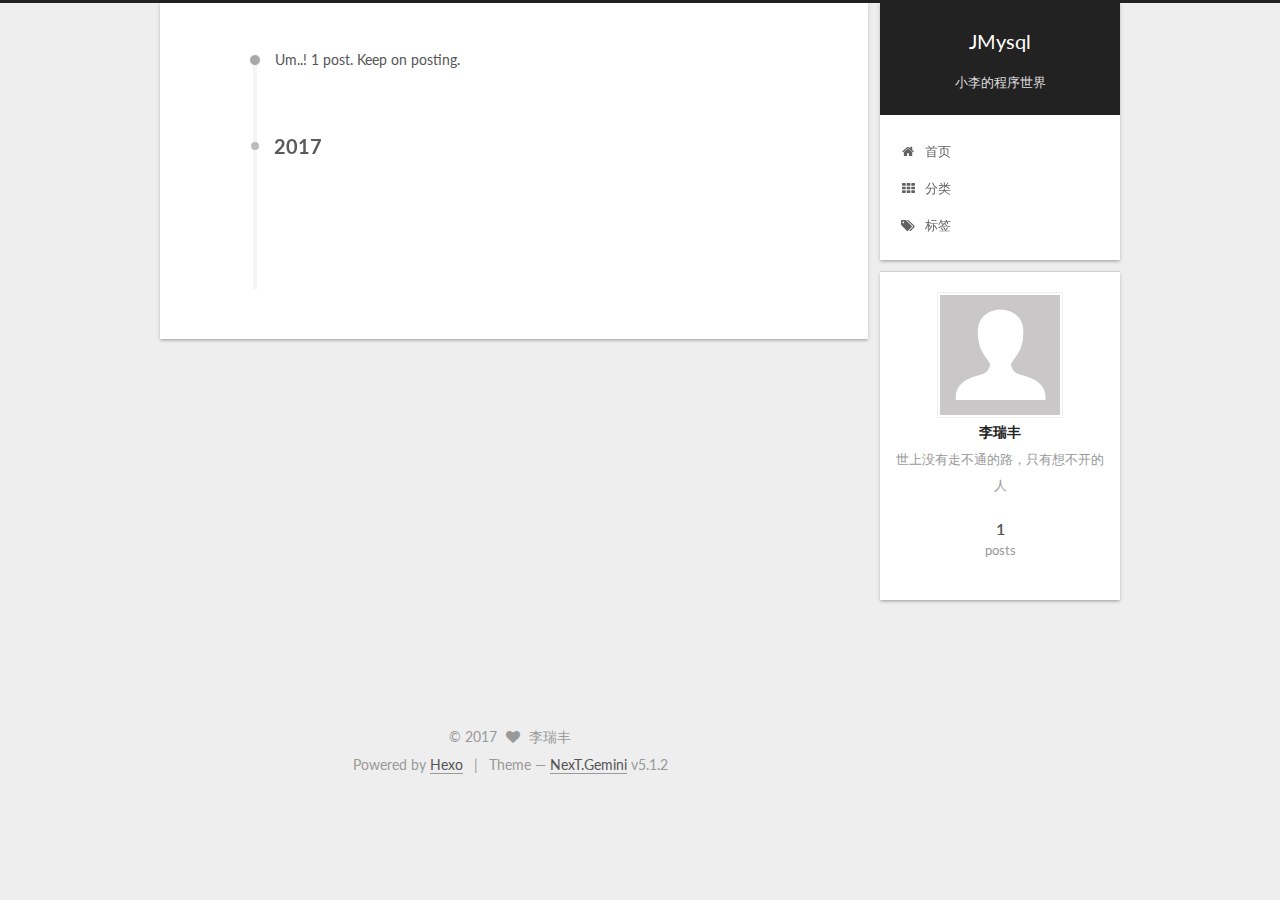
==== commit dd0693b4: "Site updated: 2017-08-25 07:14:29" ====
--- a/archives/index.html
+++ b/archives/index.html
@@ -139,7 +139,7 @@
 
 
 
-  <title>Archiv | JMysql</title>
+  <title>Archive | JMysql</title>
   
 
 
@@ -255,7 +255,7 @@
         
           
         
-        Öhm..! Ein Artikel. Bleib dran.
+        Um..! 1 post. Keep on posting.
       </span>
 
       
@@ -356,7 +356,7 @@
               <a href="/archives">
             
                 <span class="site-state-item-count">1</span>
-                <span class="site-state-item-name">Artikel</span>
+                <span class="site-state-item-name">posts</span>
               </a>
             </div>
           
@@ -411,7 +411,7 @@
 </div>
 
 
-  <div class="powered-by">Erstellt mit  <a class="theme-link" href="https://hexo.io">Hexo</a></div>
+  <div class="powered-by">Powered by <a class="theme-link" href="https://hexo.io">Hexo</a></div>
 
   <span class="post-meta-divider">|</span>
 
--- a/css/main.css
+++ b/css/main.css
@@ -1816,7 +1816,7 @@
   width: 4px;
   height: 4px;
   border-radius: 50%;
-  background: #ff0b99;
+  background: #7f382d;
 }
 .links-of-blogroll {
   font-size: 13px;
